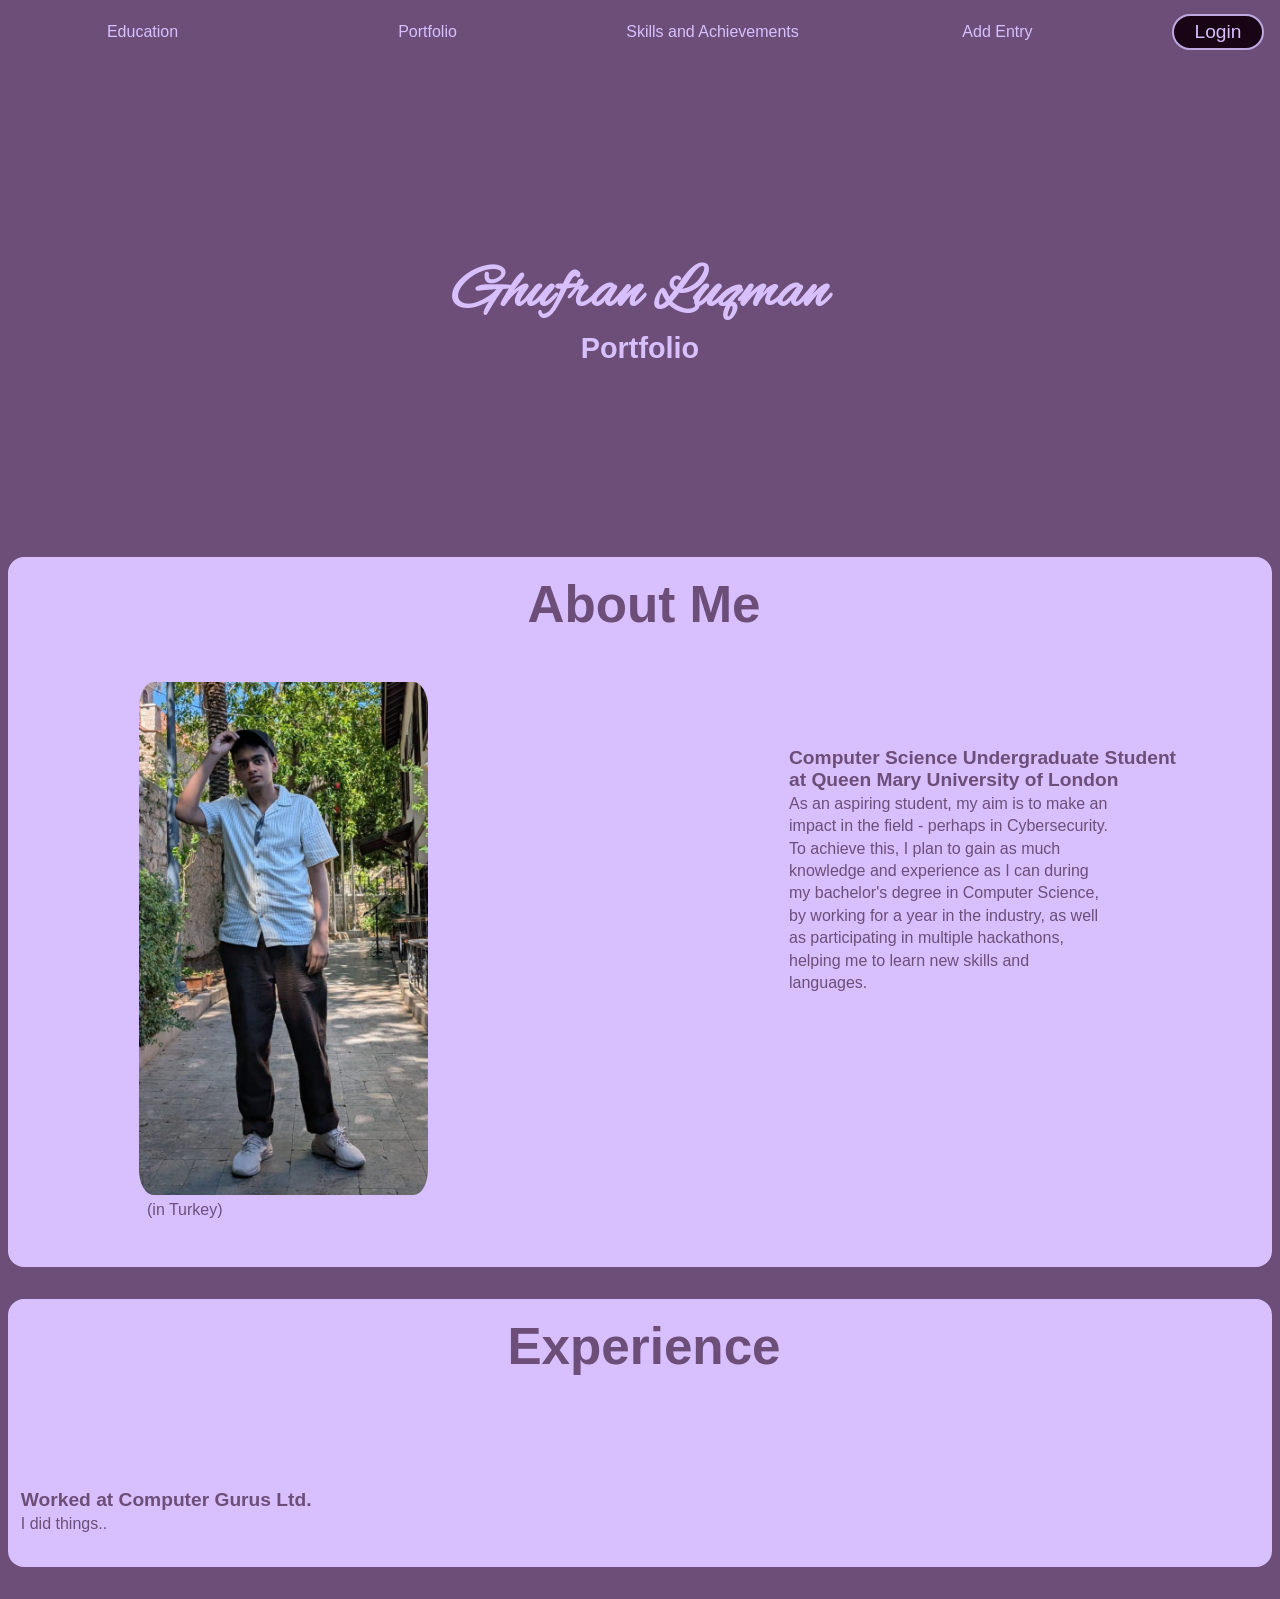
==== index.html @ 8706fe21 "Centred article headings" ====
<!DOCTYPE html>
<head>
    <meta name="viewport" content="width=device-width, initial-scale=1.0">
    <title>Ghufran Luqman</title>
    <link rel="stylesheet" href="css/reset.css">
    <link rel="stylesheet" href="css/main.css">

    <!--font-->
    <link rel="preconnect" href="https://fonts.googleapis.com">
    <link rel="preconnect" href="https://fonts.gstatic.com" crossorigin>
    <link href="https://fonts.googleapis.com/css2?family=Alex+Brush&family=Bpmf+Zihi+Kai+Std&display=swap" rel="stylesheet">
</head>
<body>
    <header>
        <nav>
            <div class="container">
                <!--Fill in links-->
                <a href="education.html" class="hoverLink">
                    <p class="text">Education</p>
                </a>
                <a href="portfolio.html" class="hoverLink">
                    <p class="text">Portfolio</p>
                </a>
                <a href="skills.html" class="hoverLink">
                    <p class="text">Skills and Achievements</p>
                </a>
                <a href="addEntry.html" class="hoverLink">
                    <p class="text">Add Entry</p>
                </a>

                <a href="login.html" id="login-button">
                    <button>Login</button>
                </a>
            </div>
        </nav>
    </header>

    <main>
        <div id="headers">
            <h1 class="text">Ghufran Luqman</h1>
            <h3 class="text">Portfolio</h3>
        </div>

        <section>
            <article>
                <h2 class="text article-text">About Me</h2>
                <div class="about-me">
                    <figure>
                            <img src="images/self-image-cropped.jpg"/>
                            <figcaption class="text article-text">(in Turkey)</figcaption>
                    </figure>
                    <div class="article-description">
                        <h4 class="text article-text">Computer Science Undergraduate Student at Queen Mary University of London</h4>
                        <p class="text article-text">As an aspiring student, my aim is to make an impact in the field - perhaps in Cybersecurity.
                            To achieve this, I plan to gain as much knowledge and experience as I can during my bachelor's degree in Computer Science,
                            by working for a year in the industry, as well as participating in multiple hackathons, helping me to learn new skills and languages.
                        </p>
                    </div>
                </div>

                <!--<span class="line"></span>-->
            </article>
            <article>
                <h2 class="text article-text">Experience</h2>
                <div class="article-description">
                    <h4 class="text article-text">Worked at Computer Gurus Ltd.</h4>
                    <p class="text article-text">I did things..</p>
                </div>
            </article>
        </section>
    </main>
</body>
---- css/main.css ----
/*------------------------------------------Fonts------------------------------------------*/
.alex-brush-regular {
  font-family: "Alex Brush", cursive;
  font-weight: 400;
  font-style: normal;
}

.bpmf-zihi-kai-std-regular {
  font-family: "Bpmf Zihi Kai Std", sans-serif;
  font-weight: 400;
  font-style: normal;
}
/*---------------------------------------END of fonts---------------------------------------*/

body {
    background-color: #6c4e78;
    color: #d8c0ff
}

h1.text {
    font-size: 380%;
    font-family: "Alex Brush", cursive;
}

h2 {
    font-size: 320%;
}

h3 {
    font-size: 180%;
}

h4 {
    font-size: 120%;
}

.text {
    font-family: "Bpmf Zihi Kai Std", sans-serif;
    transition: color 0.75s ease
}

li::marker {
    color: #6c4e78;
}

.text:hover {
    color: rgb(236, 222, 252);
}

.container {
    display: flex;
}

.container a {
    justify-content: center;
    /*margin-left: auto; /*centers and allows for more links to be added*/
}

#login-button {
    margin-left: 2rem;
    margin-right: 1rem;
}

main {
    display: flex;
    flex-direction: column;
    min-height: 90vh;
}

#headers {
    margin-top: 12rem;
    margin-bottom: 12rem;
    text-align: center;
}

article {
    display: flex;
    background-color: #d8c0ff;
    gap: 2rem;
    flex-direction: column;
    border-radius: 1rem;
    margin-bottom: 2rem;
    margin-left: 0.5rem;
    margin-right: 0.5rem;
    padding-bottom: 2rem;
    padding-top: 1rem;
    padding-left: 0.3rem;
    padding-right: 0.3rem ;
    align-items: center;
}

img {
    max-width: 45%;
    height: auto;
    border-radius: 5%;
}

button {
    border-radius: 4em;
    border-color: #bda8df;
    transition: border-color 0.5s ease, color 0.5s ease;;
    border-width: 0.15rem;
    border-style: solid;
    background-color: #190416;
    color: #d8c0ff;
    font-family: "Bpmf Zihi Kai Std", sans-serif;
    font-size: 1.2rem;
    height: 2.3rem;
    width: 5.75rem;
}

/*
.line {
    border: 1px solid #6c4e78;
    width: 65rem;
}
*/

button:hover {
    border-color: #d47af8;
    color: #d47af8;
}

.article-text {
    margin-left: 0.5rem;
    margin-top: 0.1rem;
    color: #6c4e78;
    width: fit-content;
}

.article-text:hover {
    color: #6c4e78; /*keeps the article text from changing colour on hover*/
}

.about-me {
    display: flex;
    flex-direction: row;
    align-items: center;
}


.article-description {
    display: flex;
    flex-direction: column;
    margin-top: 0rem;
    align-self: flex-start;
    margin-top: 5rem;
    max-width: 25rem;
}

.article-description p {
    max-width: 20rem;
    flex-grow: 1;
}

p {
    line-height: 1.4;
}

figure {
    margin-right: 0rem;
    flex-grow: 1;
}

a {
    display: flex;
    color: #d8c0ff;
    text-decoration: none;
    flex-direction: column;
}

.hoverLink {
    flex-grow: 1;
    height: 4rem;
    width: 15rem;
}


.hoverLink p {
    display: flex;
    justify-content: center;
    align-items: center;
    flex-direction: column;
    height: 4rem;
    border-radius: 0.1rem;
    transition: background-color 0.5s ease, color 0.01s;
}

.hoverLink:hover p {
    background-color: #d8c0ff;
    color: #6c4e78;
}

a:visited {
    color: #d8c0ff;
}
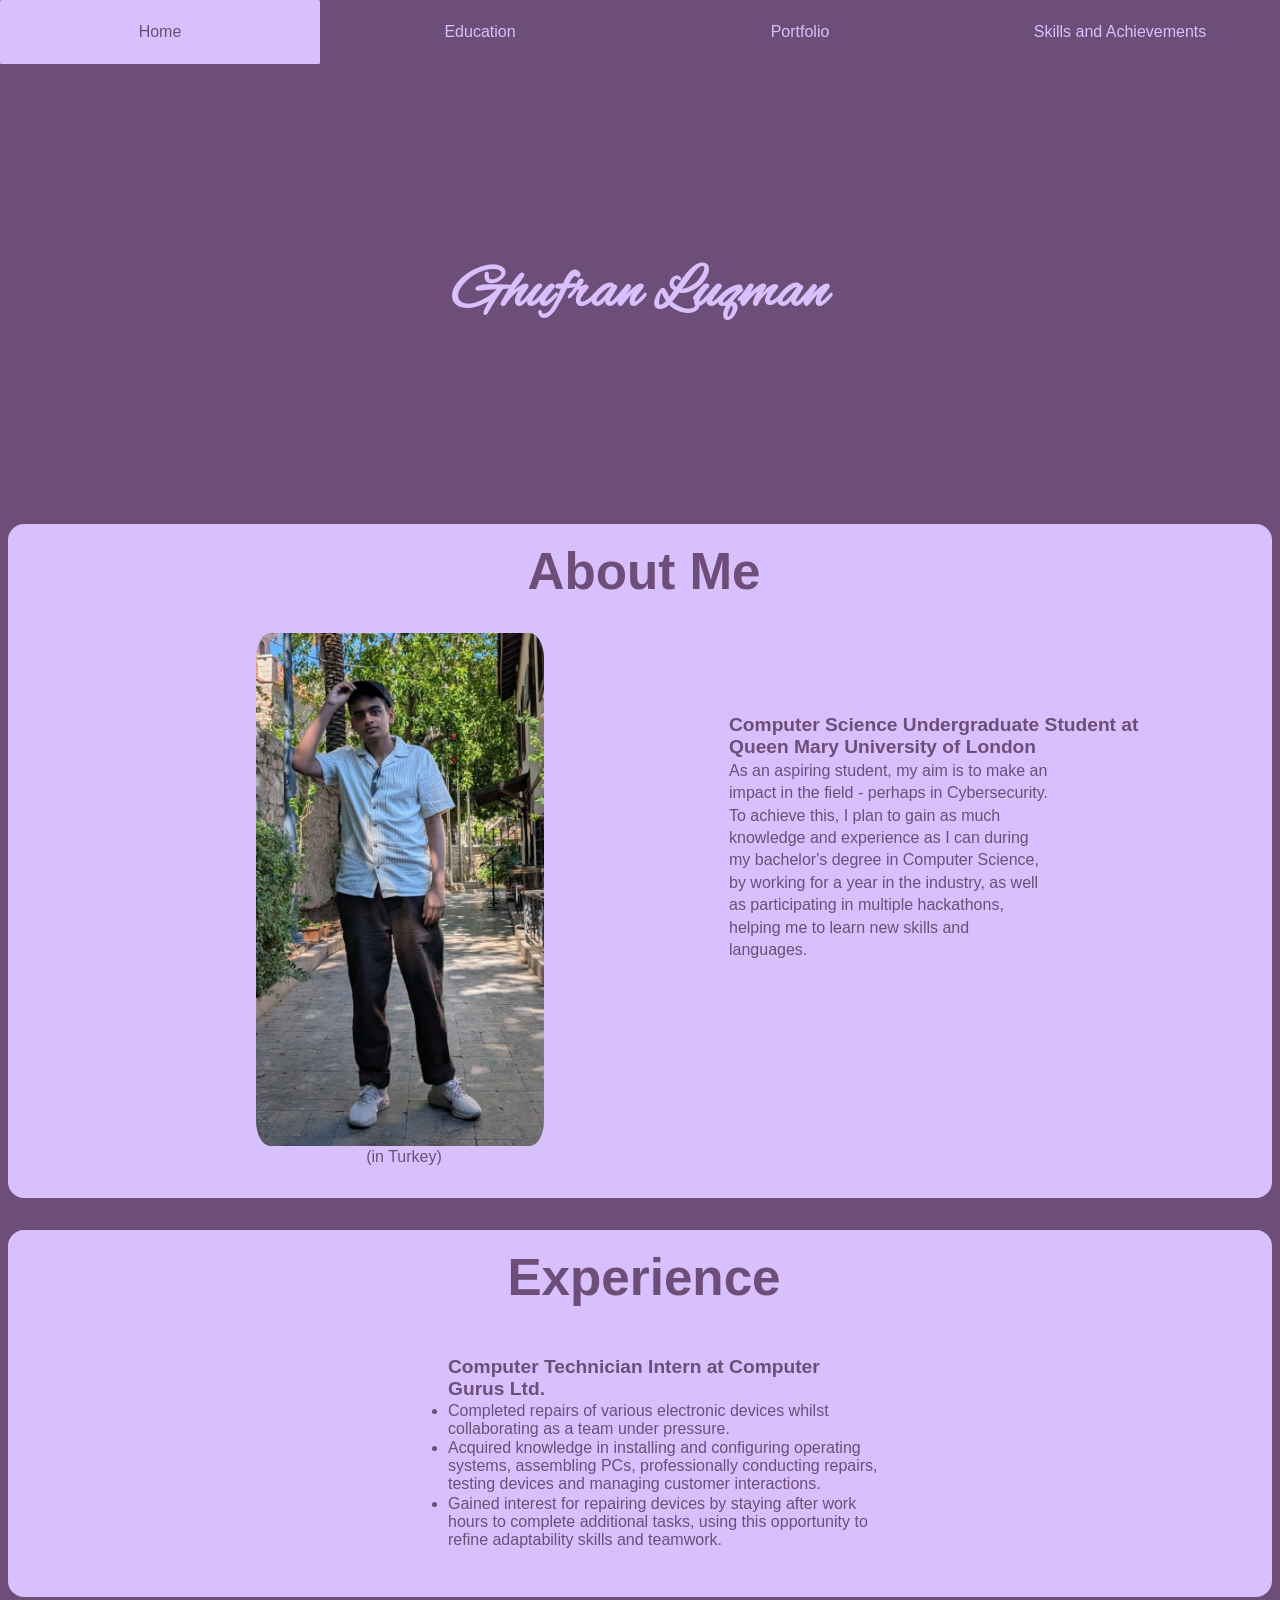
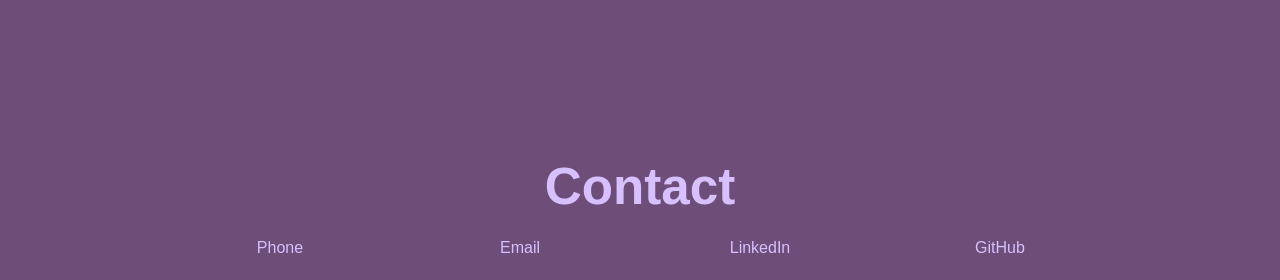
==== commit 30def950: "Added footer, actual experience, changed buttons in the nav, and added a home button with custom dis" ====
--- a/index.html
+++ b/index.html
@@ -1,7 +1,7 @@
 <!DOCTYPE html>
 <head>
     <meta name="viewport" content="width=device-width, initial-scale=1.0">
-    <title>Ghufran Luqman</title>
+    <title>Home</title>
     <link rel="stylesheet" href="css/reset.css">
     <link rel="stylesheet" href="css/main.css">
 
@@ -15,6 +15,9 @@
         <nav>
             <div class="container">
                 <!--Fill in links-->
+                <a href="index.html" class="hoverLink">
+                    <p class="text" id="current">Home</p>
+                </a>
                 <a href="education.html" class="hoverLink">
                     <p class="text">Education</p>
                 </a>
@@ -24,6 +27,7 @@
                 <a href="skills.html" class="hoverLink">
                     <p class="text">Skills and Achievements</p>
                 </a>
+                <!--
                 <a href="addEntry.html" class="hoverLink">
                     <p class="text">Add Entry</p>
                 </a>
@@ -31,6 +35,7 @@
                 <a href="login.html" id="login-button">
                     <button>Login</button>
                 </a>
+                -->
             </div>
         </nav>
     </header>
@@ -38,18 +43,17 @@
     <main>
         <div id="headers">
             <h1 class="text">Ghufran Luqman</h1>
-            <h3 class="text">Portfolio</h3>
         </div>
 
         <section>
             <article>
                 <h2 class="text article-text">About Me</h2>
-                <div class="about-me">
+                <div class="article-content">
                     <figure>
                             <img src="images/self-image-cropped.jpg"/>
                             <figcaption class="text article-text">(in Turkey)</figcaption>
                     </figure>
-                    <div class="article-description">
+                    <div class="article-description move-down">
                         <h4 class="text article-text">Computer Science Undergraduate Student at Queen Mary University of London</h4>
                         <p class="text article-text">As an aspiring student, my aim is to make an impact in the field - perhaps in Cybersecurity.
                             To achieve this, I plan to gain as much knowledge and experience as I can during my bachelor's degree in Computer Science,
@@ -60,13 +64,37 @@
 
                 <!--<span class="line"></span>-->
             </article>
-            <article>
+            <article id="experience">
                 <h2 class="text article-text">Experience</h2>
-                <div class="article-description">
-                    <h4 class="text article-text">Worked at Computer Gurus Ltd.</h4>
-                    <p class="text article-text">I did things..</p>
+                <div class="article-content">
+                    <div class="article-description">
+                        <ul>
+                            <h4 class="text article-text">Computer Technician Intern at Computer Gurus Ltd.</h4>
+                            <p class="text article-text"><li class="text article-text">Completed repairs of various electronic devices whilst collaborating as a team under pressure.</li>
+                                <li class="text article-text">Acquired knowledge in installing and configuring operating systems, assembling PCs, professionally conducting repairs, testing devices and managing customer interactions.</li>
+                                <li class="text article-text">Gained interest for repairing devices by staying after work hours to complete additional tasks, using this opportunity to refine adaptability skills and teamwork.</li>
+                            </p>
+                        </ul>
+                    </div>
                 </div>
             </article>
         </section>
     </main>
+    <footer>
+        <h2 class="text">Contact</h2>
+        <div class="footer-elements">
+            <a href="tel:+447933567581" class="hoverLink">
+                <p class="text">Phone</p>
+            </a>
+            <a href="mailto:ghufranluqman1@gmail.com" class="hoverLink">
+                <p class="text">Email</p>
+            </a>
+            <a href="https://www.linkedin.com/in/muhammad-luqman-a20a252a5/" class="hoverLink">
+                <p class="text">LinkedIn</p>
+            </a>
+            <a href="https://github.com/ghufran-luqman" class="hoverLink">
+                <p class="text">GitHub</p>
+            </a>
+        </div>
+    </footer>
 </body>
--- a/css/main.css
+++ b/css/main.css
@@ -132,25 +132,27 @@
     color: #6c4e78; /*keeps the article text from changing colour on hover*/
 }
 
-.about-me {
+.article-content {
     display: flex;
     flex-direction: row;
     align-items: center;
 }
-
 
 .article-description {
     display: flex;
     flex-direction: column;
     margin-top: 0rem;
     align-self: flex-start;
+    flex-grow: 1;
+    max-width: 30rem;
+}
+
+.move-down {
     margin-top: 5rem;
-    max-width: 25rem;
 }
 
 .article-description p {
     max-width: 20rem;
-    flex-grow: 1;
 }
 
 p {
@@ -158,7 +160,11 @@
 }
 
 figure {
-    margin-right: 0rem;
+    display: flex;
+    flex-direction: column;
+    align-items: center;
+    justify-content: center;
+    margin: 0rem;
     flex-grow: 1;
 }
 
@@ -193,4 +199,30 @@
 
 a:visited {
     color: #d8c0ff;
+}
+
+#experience {
+    margin-bottom: 10rem;
+}
+
+footer {
+    display: flex;
+    flex-direction: column;
+    align-items: center;
+}
+
+.footer-elements {
+    display: flex;
+    flex-direction: row;
+    align-items: center;
+}
+
+#current {
+    color: #6c4e78;
+    background-color: #d8c0ff;
+    transition: color 0.5s ease;
+}
+
+#current:hover {
+    color: #d47af8;
 }
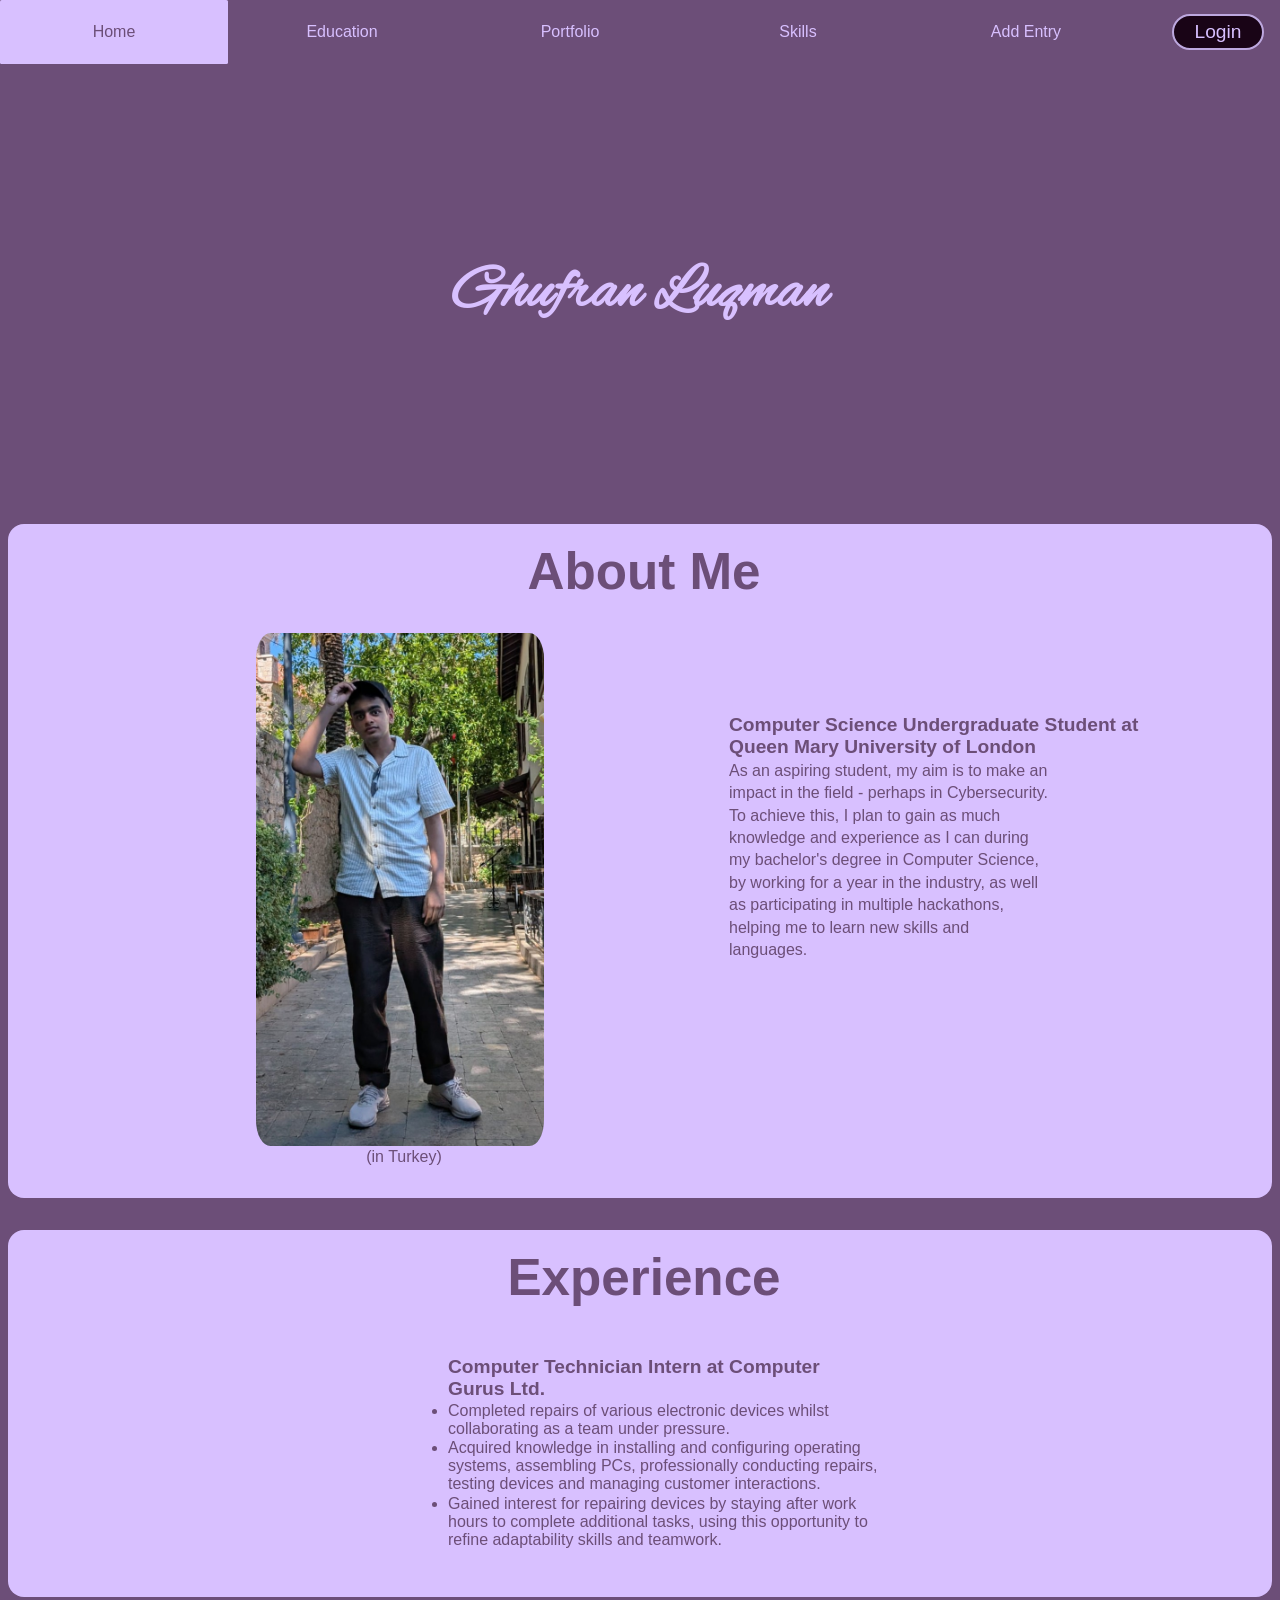
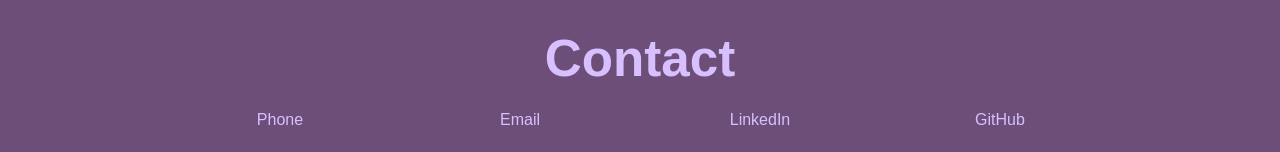
==== commit 973f0f14: "Put the main elements in index.html (i.e. the header, main and footer) inside proper structuring ins" ====
--- a/index.html
+++ b/index.html
@@ -1,9 +1,10 @@
 <!DOCTYPE html>
+<html>
 <head>
     <meta name="viewport" content="width=device-width, initial-scale=1.0">
     <title>Home</title>
     <link rel="stylesheet" href="css/reset.css">
-    <link rel="stylesheet" href="css/main.css">
+    <link rel="stylesheet" href="css/index.css">
 
     <!--font-->
     <link rel="preconnect" href="https://fonts.googleapis.com">
@@ -25,9 +26,8 @@
                     <p class="text">Portfolio</p>
                 </a>
                 <a href="skills.html" class="hoverLink">
-                    <p class="text">Skills and Achievements</p>
+                    <p class="text">Skills</p>
                 </a>
-                <!--
                 <a href="addEntry.html" class="hoverLink">
                     <p class="text">Add Entry</p>
                 </a>
@@ -35,7 +35,6 @@
                 <a href="login.html" id="login-button">
                     <button>Login</button>
                 </a>
-                -->
             </div>
         </nav>
     </header>
@@ -97,4 +96,5 @@
             </a>
         </div>
     </footer>
-</body>+</body>
+</html>
--- a/css/index.css
+++ b/css/index.css
@@ -0,0 +1,219 @@
+body {
+    display: grid;
+    grid-template-columns: 100%;
+    grid-template-rows: auto;
+    background-color: #6c4e78;
+    color: #d8c0ff;
+}
+
+h1.text {
+    font-size: 380%;
+    font-family: "Alex Brush", cursive;
+}
+
+h2 {
+    font-size: 320%;
+}
+
+h3 {
+    font-size: 180%;
+}
+
+h4 {
+    font-size: 120%;
+}
+
+.text {
+    font-family: "Bpmf Zihi Kai Std", sans-serif;
+    transition: color 0.75s ease
+}
+
+li::marker {
+    color: #6c4e78;
+}
+
+.text:hover {
+    color: rgb(236, 222, 252);
+}
+
+.container {
+    display: flex;
+}
+
+.container a {
+    justify-content: center;
+    /*margin-left: auto; /*centers and allows for more links to be added*/
+}
+
+#login-button {
+    margin-left: 2rem;
+    margin-right: 1rem;
+}
+
+main {
+    display: flex;
+    flex-direction: column;
+    min-height: 90vh;
+}
+
+#headers {
+    margin-top: 12rem;
+    margin-bottom: 12rem;
+    text-align: center;
+}
+
+article {
+    display: flex;
+    background-color: #d8c0ff;
+    gap: 2rem;
+    flex-direction: column;
+    border-radius: 1rem;
+    margin-bottom: 2rem;
+    margin-left: 0.5rem;
+    margin-right: 0.5rem;
+    padding-bottom: 2rem;
+    padding-top: 1rem;
+    padding-left: 0.3rem;
+    padding-right: 0.3rem ;
+    align-items: center;
+}
+
+img {
+    max-width: 45%;
+    height: auto;
+    border-radius: 5%;
+}
+
+button {
+    border-radius: 4em;
+    border-color: #bda8df;
+    transition: border-color 0.5s ease, color 0.5s ease;;
+    border-width: 0.15rem;
+    border-style: solid;
+    background-color: #190416;
+    color: #d8c0ff;
+    font-family: "Bpmf Zihi Kai Std", sans-serif;
+    font-size: 1.2rem;
+    height: 2.3rem;
+    width: 5.75rem;
+}
+
+/*
+.line {
+    border: 1px solid #6c4e78;
+    width: 65rem;
+}
+*/
+
+button:hover {
+    border-color: #d47af8;
+    color: #d47af8;
+}
+
+.article-text {
+    margin-left: 0.5rem;
+    margin-top: 0.1rem;
+    color: #6c4e78;
+    width: fit-content;
+}
+
+.article-text:hover {
+    color: #6c4e78; /*keeps the article text from changing colour on hover*/
+}
+
+.article-content {
+    display: flex;
+    flex-direction: row;
+    align-items: center;
+}
+
+.article-description {
+    display: flex;
+    flex-direction: column;
+    margin-top: 0rem;
+    align-self: flex-start;
+    flex-grow: 1;
+    max-width: 30rem;
+}
+
+.move-down {
+    margin-top: 5rem;
+}
+
+.article-description p {
+    max-width: 20rem;
+}
+
+p {
+    line-height: 1.4;
+}
+
+figure {
+    display: flex;
+    flex-direction: column;
+    align-items: center;
+    justify-content: center;
+    margin: 0rem;
+    flex-grow: 1;
+}
+
+a {
+    display: flex;
+    color: #d8c0ff;
+    text-decoration: none;
+    flex-direction: column;
+}
+
+.hoverLink {
+    flex-grow: 1;
+    height: 4rem;
+    width: 15rem;
+}
+
+
+.hoverLink p {
+    display: flex;
+    justify-content: center;
+    align-items: center;
+    flex-direction: column;
+    height: 4rem;
+    border-radius: 0.1rem;
+    transition: background-color 0.5s ease, color 0.01s;
+}
+
+.hoverLink:hover p {
+    background-color: #d8c0ff;
+    color: #6c4e78;
+}
+
+a:visited {
+    color: #d8c0ff;
+}
+
+/*
+#experience {
+    margin-bottom: 10rem;
+}
+*/
+
+footer {
+    display: flex;
+    flex-direction: column;
+    align-items: center;
+}
+
+.footer-elements {
+    display: flex;
+    flex-direction: row;
+    align-items: center;
+}
+
+#current {
+    color: #6c4e78;
+    background-color: #d8c0ff;
+    transition: color 0.5s ease;
+}
+
+#current:hover {
+    color: #d47af8;
+}
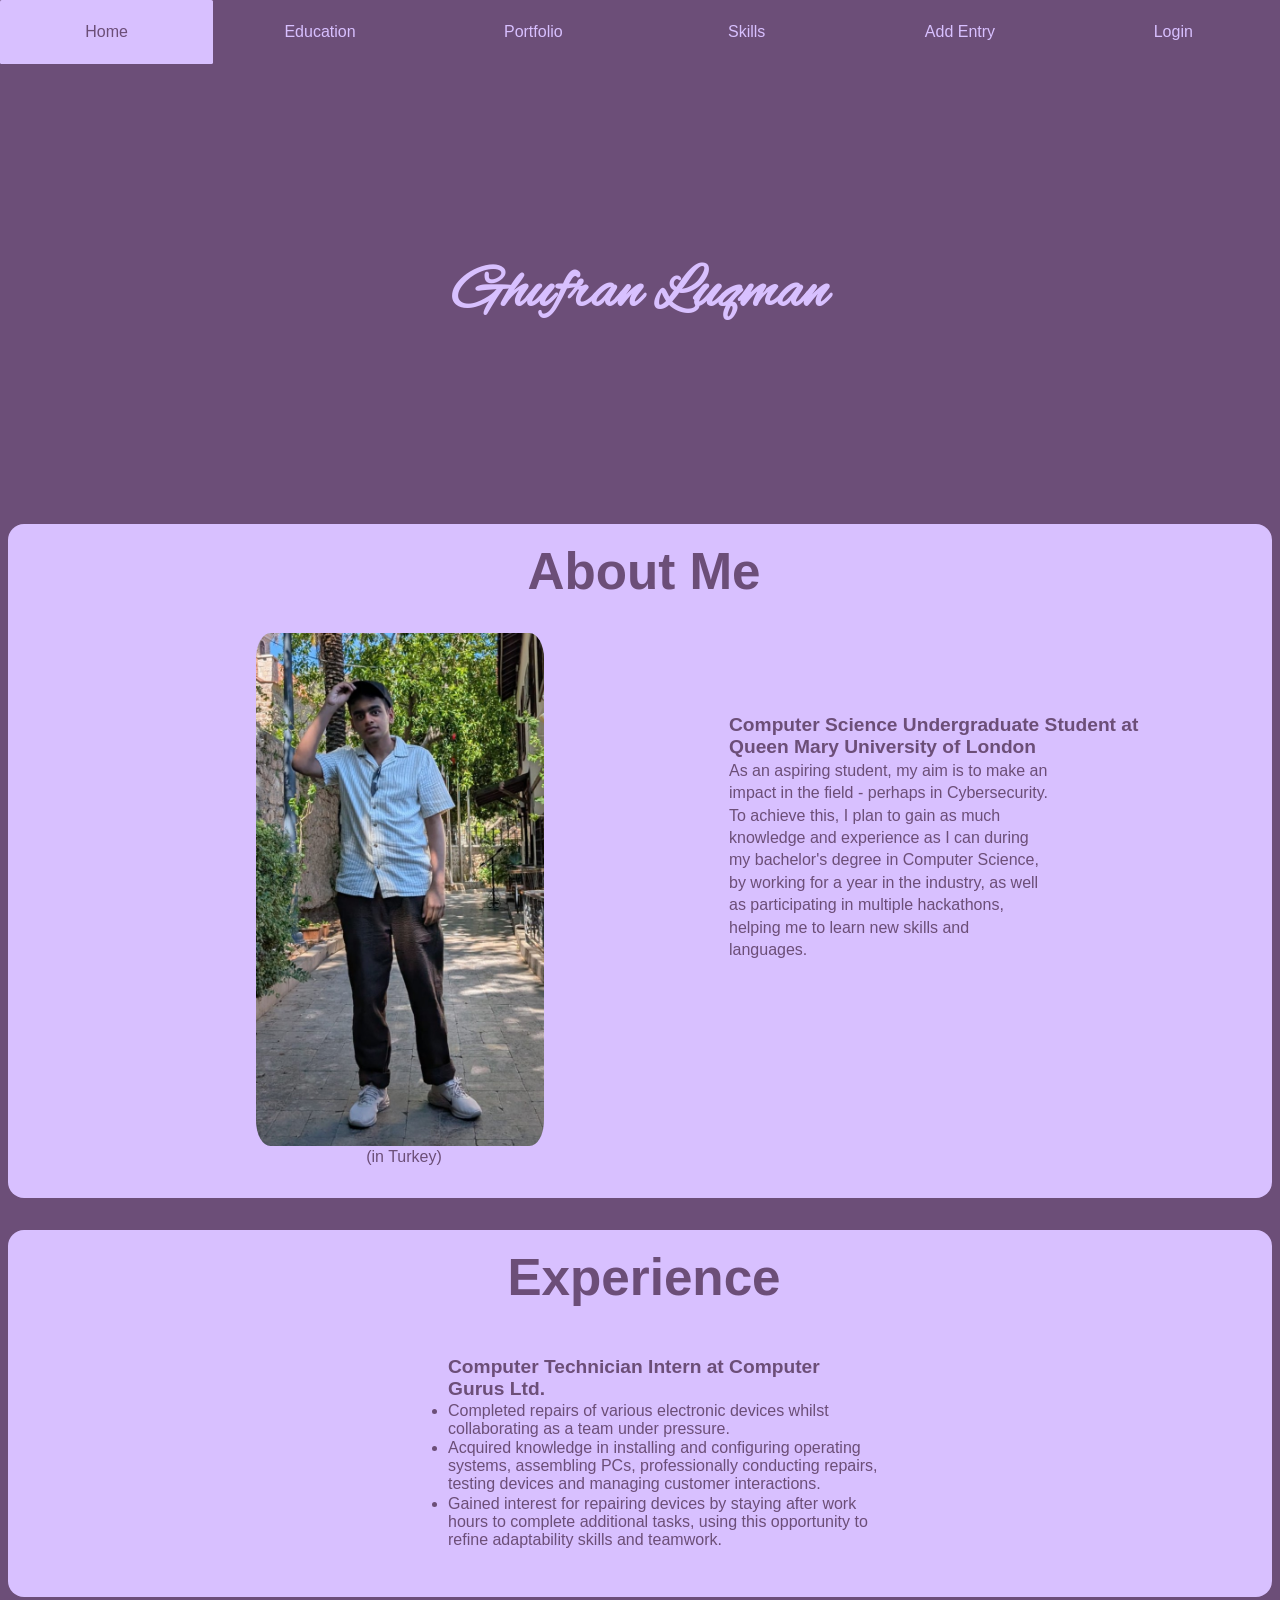
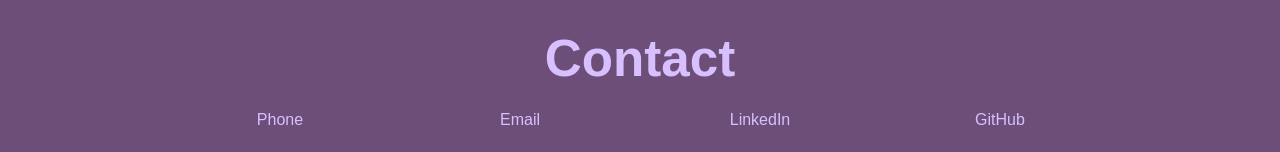
==== commit eace3dae: "Removed login button in header as it was invalid html as it was inside anchor element, and added 'po" ====
--- a/index.html
+++ b/index.html
@@ -1,5 +1,5 @@
 <!DOCTYPE html>
-<html>
+<html lang="en">
 <head>
     <meta name="viewport" content="width=device-width, initial-scale=1.0">
     <title>Home</title>
@@ -31,9 +31,8 @@
                 <a href="addEntry.html" class="hoverLink">
                     <p class="text">Add Entry</p>
                 </a>
-
-                <a href="login.html" id="login-button">
-                    <button>Login</button>
+                <a href="login.html" class="hoverLink">
+                    <p class="text">Login</p>
                 </a>
             </div>
         </nav>
@@ -61,7 +60,6 @@
                     </div>
                 </div>
 
-                <!--<span class="line"></span>-->
             </article>
             <article id="experience">
                 <h2 class="text article-text">Experience</h2>
--- a/css/index.css
+++ b/css/index.css
@@ -45,11 +45,6 @@
     /*margin-left: auto; /*centers and allows for more links to be added*/
 }
 
-#login-button {
-    margin-left: 2rem;
-    margin-right: 1rem;
-}
-
 main {
     display: flex;
     flex-direction: column;
@@ -84,31 +79,6 @@
     border-radius: 5%;
 }
 
-button {
-    border-radius: 4em;
-    border-color: #bda8df;
-    transition: border-color 0.5s ease, color 0.5s ease;;
-    border-width: 0.15rem;
-    border-style: solid;
-    background-color: #190416;
-    color: #d8c0ff;
-    font-family: "Bpmf Zihi Kai Std", sans-serif;
-    font-size: 1.2rem;
-    height: 2.3rem;
-    width: 5.75rem;
-}
-
-/*
-.line {
-    border: 1px solid #6c4e78;
-    width: 65rem;
-}
-*/
-
-button:hover {
-    border-color: #d47af8;
-    color: #d47af8;
-}
 
 .article-text {
     margin-left: 0.5rem;
@@ -190,12 +160,6 @@
     color: #d8c0ff;
 }
 
-/*
-#experience {
-    margin-bottom: 10rem;
-}
-*/
-
 footer {
     display: flex;
     flex-direction: column;
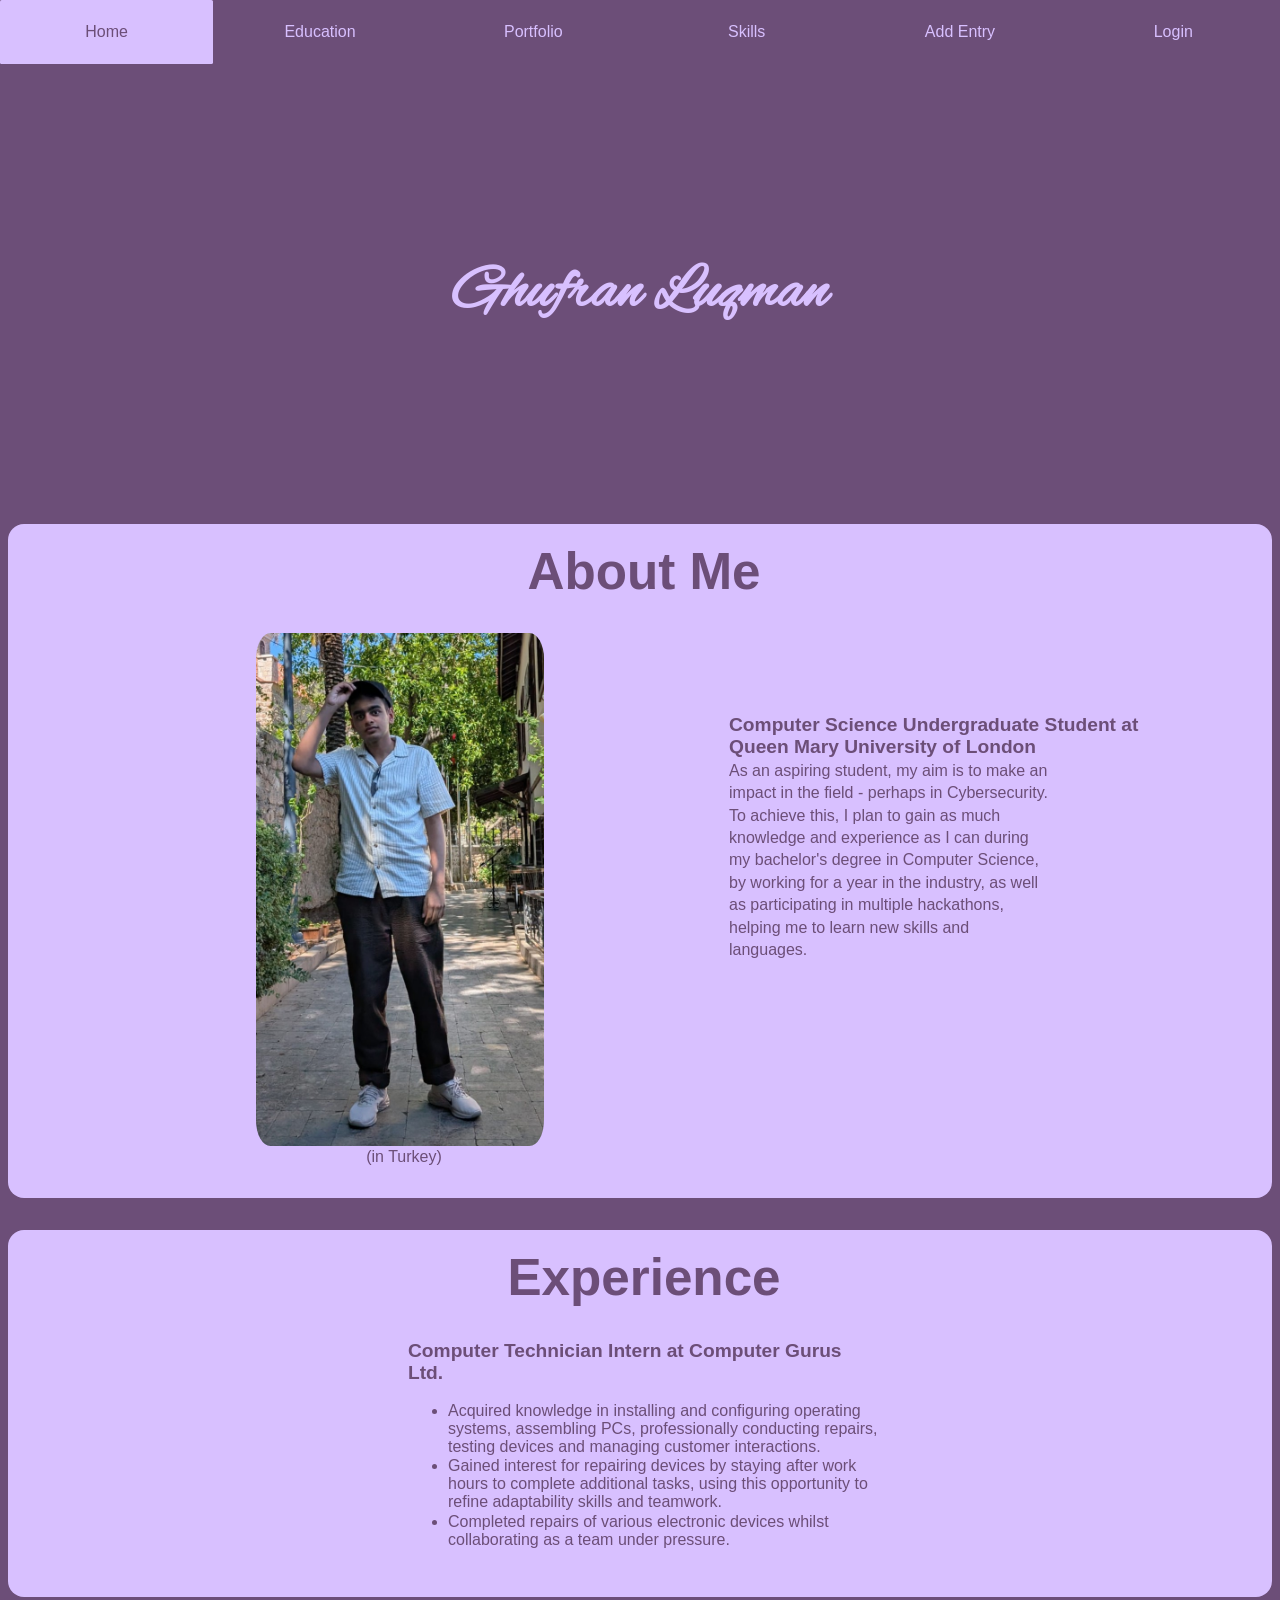
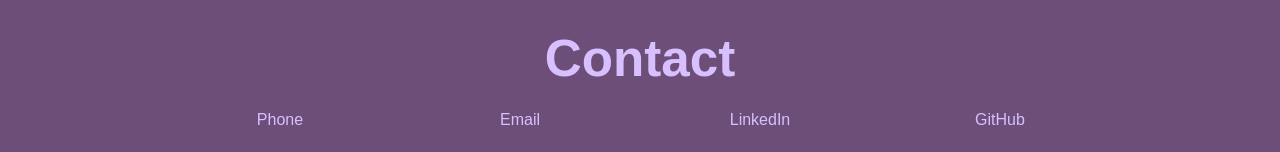
==== commit c750e2d5: "Added main.css - in the process of removing redundant code from the specific css files" ====
--- a/index.html
+++ b/index.html
@@ -4,6 +4,7 @@
     <meta name="viewport" content="width=device-width, initial-scale=1.0">
     <title>Home</title>
     <link rel="stylesheet" href="css/reset.css">
+    <link rel="stylesheet" href="css/main.css">
     <link rel="stylesheet" href="css/index.css">
 
     <!--font-->
@@ -39,9 +40,8 @@
     </header>
 
     <main>
-        <div id="headers">
-            <h1 class="text">Ghufran Luqman</h1>
-        </div>
+        <h1 class="text">Ghufran Luqman</h1>
+
 
         <section>
             <article>
@@ -65,12 +65,11 @@
                 <h2 class="text article-text">Experience</h2>
                 <div class="article-content">
                     <div class="article-description">
+                        <h4 class="text article-text">Computer Technician Intern at Computer Gurus Ltd.</h4>
                         <ul>
-                            <h4 class="text article-text">Computer Technician Intern at Computer Gurus Ltd.</h4>
-                            <p class="text article-text"><li class="text article-text">Completed repairs of various electronic devices whilst collaborating as a team under pressure.</li>
-                                <li class="text article-text">Acquired knowledge in installing and configuring operating systems, assembling PCs, professionally conducting repairs, testing devices and managing customer interactions.</li>
-                                <li class="text article-text">Gained interest for repairing devices by staying after work hours to complete additional tasks, using this opportunity to refine adaptability skills and teamwork.</li>
-                            </p>
+                            <li class="text article-text">Acquired knowledge in installing and configuring operating systems, assembling PCs, professionally conducting repairs, testing devices and managing customer interactions.</li>
+                            <li class="text article-text">Gained interest for repairing devices by staying after work hours to complete additional tasks, using this opportunity to refine adaptability skills and teamwork.</li>
+                            <li class="text article-text">Completed repairs of various electronic devices whilst collaborating as a team under pressure.</li>
                         </ul>
                     </div>
                 </div>
--- a/css/main.css
+++ b/css/main.css
@@ -0,0 +1,152 @@
+/* Global colours and layout */
+
+body {
+    display: grid;
+    grid-template-columns: 100%;
+    grid-template-rows: auto;
+    background-color: #6c4e78;
+    color: #d8c0ff;
+}
+
+main {
+    display: flex;
+    flex-direction: column;
+    min-height: 90vh;
+}
+
+main h1 {
+    margin-top: 12rem;
+    margin-bottom: 12rem;
+    text-align: center;
+}
+
+/* text/headings */
+
+
+h1.text {
+    font-size: 380%;
+    font-family: "Alex Brush", cursive;
+}
+
+h2 {
+    font-size: 320%;
+}
+
+h3 {
+    font-size: 180%;
+}
+
+h4 {
+    font-size: 120%;
+}
+
+p {
+    line-height: 1.4;
+}
+
+.text {
+    font-family: "Bpmf Zihi Kai Std", sans-serif;
+    transition: color 0.75s ease
+}
+
+.text:hover {
+    color: rgb(236, 222, 252);
+}
+
+
+/* Nav bar */
+
+.container {
+    display: flex;
+}
+
+.container a {
+    justify-content: center;
+    /*margin-left: auto; /*centers and allows for more links to be added*/
+}
+
+a {
+    display: flex;
+    color: #d8c0ff;
+    text-decoration: none;
+    flex-direction: column;
+}
+
+a:visited {
+    color: #d8c0ff;
+}
+
+.hoverLink {
+    flex-grow: 1;
+    height: 4rem;
+    width: 15rem;
+}
+
+
+.hoverLink p {
+    display: flex;
+    justify-content: center;
+    align-items: center;
+    flex-direction: column;
+    height: 4rem;
+    border-radius: 0.1rem;
+    transition: background-color 0.5s ease;
+}
+
+.hoverLink:hover p {
+    background-color: #d8c0ff;
+    color: #6c4e78;
+}
+
+#current {
+    color: #6c4e78;
+    background-color: #d8c0ff;
+    transition: color 0.5s ease;
+}
+
+#current:hover {
+    color: #d47af8;
+}
+
+/* articles */
+
+article {
+    display: flex;
+    background-color: #d8c0ff;
+    gap: 2rem;
+    flex-direction: column;
+    border-radius: 1rem;
+    margin-bottom: 2rem;
+    margin-left: 0.5rem;
+    margin-right: 0.5rem;
+    padding-bottom: 2rem;
+    padding-top: 1rem;
+    padding-left: 0.3rem;
+    padding-right: 0.3rem ;
+    align-items: center;
+}
+
+.article-text {
+    margin-left: 0.5rem;
+    margin-top: 0.1rem;
+    color: #6c4e78;
+    width: fit-content;
+}
+
+.article-text:hover {
+    color: #6c4e78; /*keeps the article text from changing colour on hover*/
+}
+
+/* footer */
+
+footer {
+    display: flex;
+    flex-direction: column;
+    align-items: center;
+}
+
+.footer-elements {
+    display: flex;
+    flex-direction: row;
+    align-items: center;
+}
--- a/css/index.css
+++ b/css/index.css
@@ -1,77 +1,7 @@
-body {
-    display: grid;
-    grid-template-columns: 100%;
-    grid-template-rows: auto;
-    background-color: #6c4e78;
-    color: #d8c0ff;
-}
-
-h1.text {
-    font-size: 380%;
-    font-family: "Alex Brush", cursive;
-}
-
-h2 {
-    font-size: 320%;
-}
-
-h3 {
-    font-size: 180%;
-}
-
-h4 {
-    font-size: 120%;
-}
-
-.text {
-    font-family: "Bpmf Zihi Kai Std", sans-serif;
-    transition: color 0.75s ease
-}
-
 li::marker {
     color: #6c4e78;
 }
 
-.text:hover {
-    color: rgb(236, 222, 252);
-}
-
-.container {
-    display: flex;
-}
-
-.container a {
-    justify-content: center;
-    /*margin-left: auto; /*centers and allows for more links to be added*/
-}
-
-main {
-    display: flex;
-    flex-direction: column;
-    min-height: 90vh;
-}
-
-#headers {
-    margin-top: 12rem;
-    margin-bottom: 12rem;
-    text-align: center;
-}
-
-article {
-    display: flex;
-    background-color: #d8c0ff;
-    gap: 2rem;
-    flex-direction: column;
-    border-radius: 1rem;
-    margin-bottom: 2rem;
-    margin-left: 0.5rem;
-    margin-right: 0.5rem;
-    padding-bottom: 2rem;
-    padding-top: 1rem;
-    padding-left: 0.3rem;
-    padding-right: 0.3rem ;
-    align-items: center;
-}
 
 img {
     max-width: 45%;
@@ -79,17 +9,6 @@
     border-radius: 5%;
 }
 
-
-.article-text {
-    margin-left: 0.5rem;
-    margin-top: 0.1rem;
-    color: #6c4e78;
-    width: fit-content;
-}
-
-.article-text:hover {
-    color: #6c4e78; /*keeps the article text from changing colour on hover*/
-}
 
 .article-content {
     display: flex;
@@ -114,10 +33,6 @@
     max-width: 20rem;
 }
 
-p {
-    line-height: 1.4;
-}
-
 figure {
     display: flex;
     flex-direction: column;
@@ -125,59 +40,4 @@
     justify-content: center;
     margin: 0rem;
     flex-grow: 1;
-}
-
-a {
-    display: flex;
-    color: #d8c0ff;
-    text-decoration: none;
-    flex-direction: column;
-}
-
-.hoverLink {
-    flex-grow: 1;
-    height: 4rem;
-    width: 15rem;
-}
-
-
-.hoverLink p {
-    display: flex;
-    justify-content: center;
-    align-items: center;
-    flex-direction: column;
-    height: 4rem;
-    border-radius: 0.1rem;
-    transition: background-color 0.5s ease, color 0.01s;
-}
-
-.hoverLink:hover p {
-    background-color: #d8c0ff;
-    color: #6c4e78;
-}
-
-a:visited {
-    color: #d8c0ff;
-}
-
-footer {
-    display: flex;
-    flex-direction: column;
-    align-items: center;
-}
-
-.footer-elements {
-    display: flex;
-    flex-direction: row;
-    align-items: center;
-}
-
-#current {
-    color: #6c4e78;
-    background-color: #d8c0ff;
-    transition: color 0.5s ease;
-}
-
-#current:hover {
-    color: #d47af8;
 }
